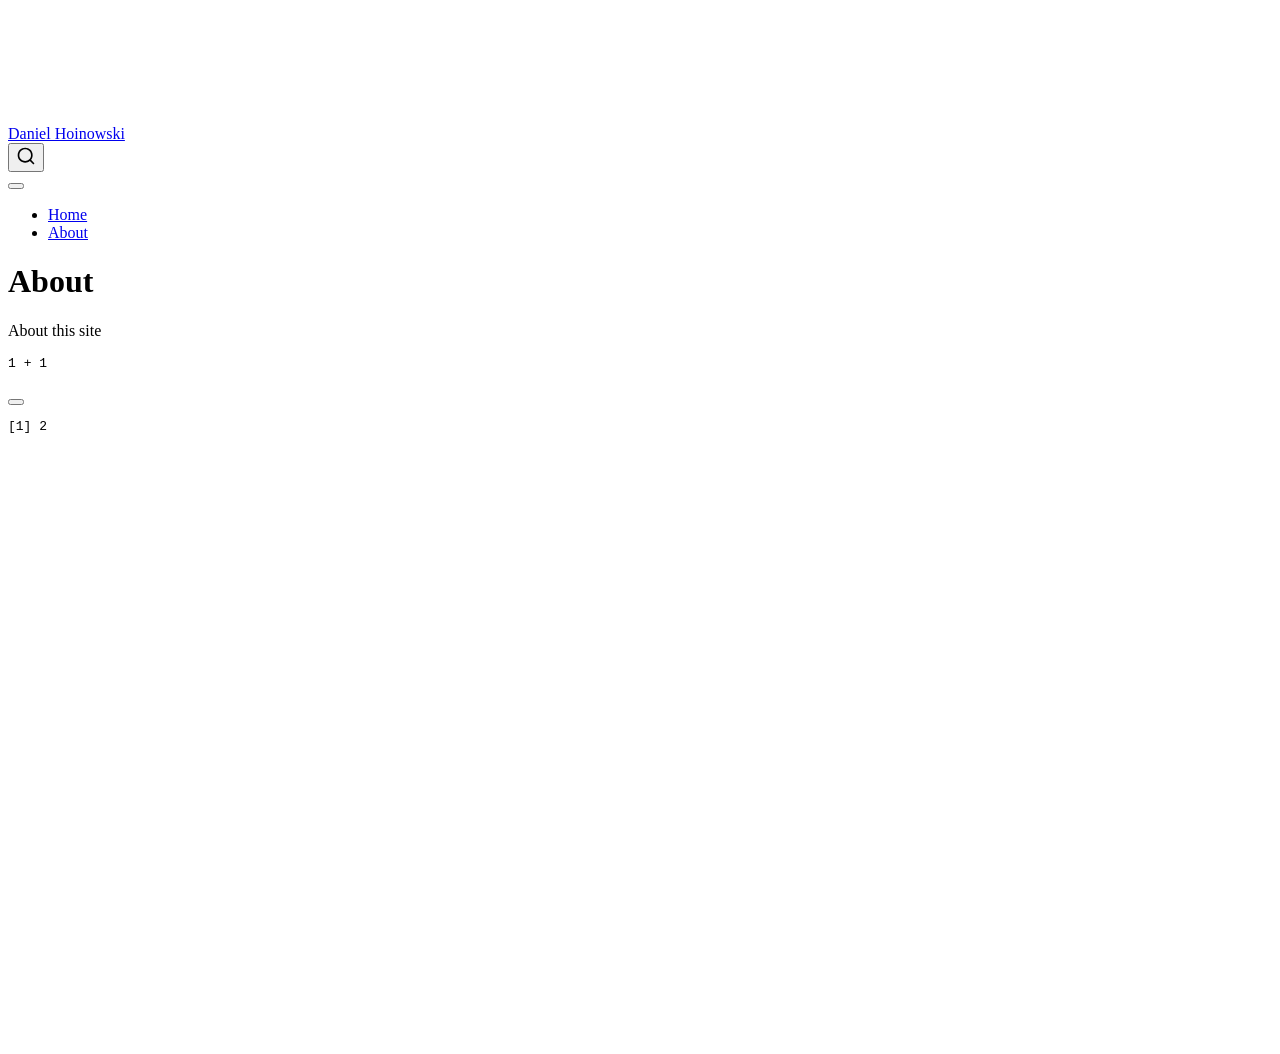
==== docs/about.html @ c0862f36 "Initial commit" ====
<!DOCTYPE html>
<html xmlns="http://www.w3.org/1999/xhtml" lang="en" xml:lang="en"><head>

<meta charset="utf-8">
<meta name="generator" content="quarto-1.9.38">

<meta name="viewport" content="width=device-width, initial-scale=1.0, user-scalable=yes">


<title>About – Daniel Hoinowski</title>
<style>
/* Default styles provided by pandoc.
** See https://pandoc.org/MANUAL.html#variables-for-html for config info.
*/
code{white-space: pre-wrap;}
span.smallcaps{font-variant: small-caps;}
div.columns{display: flex; gap: min(4vw, 1.5em);}
div.column{flex: auto; overflow-x: auto;}
div.hanging-indent{margin-left: 1.5em; text-indent: -1.5em;}
ul.task-list{list-style: none;}
ul.task-list li input[type="checkbox"] {
  width: 0.8em;
  margin: 0 0.8em 0.2em -1em; /* quarto-specific, see https://github.com/quarto-dev/quarto-cli/issues/4556 */ 
  vertical-align: middle;
}
/* CSS for syntax highlighting */
html { -webkit-text-size-adjust: 100%; }
pre > code.sourceCode { white-space: pre; position: relative; }
pre > code.sourceCode > span { display: inline-block; line-height: 1.25; }
pre > code.sourceCode > span:empty { height: 1.2em; }
.sourceCode { overflow: visible; }
code.sourceCode > span { color: inherit; text-decoration: inherit; }
div.sourceCode { margin: 1em 0; }
pre.sourceCode { margin: 0; }
@media screen {
div.sourceCode { overflow: auto; }
}
@media print {
pre > code.sourceCode { white-space: pre-wrap; }
pre > code.sourceCode > span { text-indent: -5em; padding-left: 5em; }
}
pre.numberSource code
  { counter-reset: source-line 0; }
pre.numberSource code > span
  { position: relative; left: -4em; counter-increment: source-line; }
pre.numberSource code > span > a:first-child::before
  { content: counter(source-line);
    position: relative; left: -1em; text-align: right; vertical-align: baseline;
    border: none; display: inline-block;
    -webkit-touch-callout: none; -webkit-user-select: none;
    -khtml-user-select: none; -moz-user-select: none;
    -ms-user-select: none; user-select: none;
    padding: 0 4px; width: 4em;
  }
pre.numberSource { margin-left: 3em;  padding-left: 4px; }
div.sourceCode
  {   }
@media screen {
pre > code.sourceCode > span > a:first-child::before { text-decoration: underline; }
}
</style>


<script src="site_libs/quarto-nav/quarto-nav.js"></script>
<script src="site_libs/quarto-nav/headroom.min.js"></script>
<script src="site_libs/clipboard/clipboard.min.js"></script>
<script src="site_libs/quarto-search/autocomplete.umd.js"></script>
<script src="site_libs/quarto-search/fuse.min.js"></script>
<script src="site_libs/quarto-search/quarto-search.js"></script>
<meta name="quarto:offset" content="./">
<script src="site_libs/quarto-html/quarto.js" type="module"></script>
<script src="site_libs/quarto-html/tabsets/tabsets.js" type="module"></script>
<script src="site_libs/quarto-html/popper.min.js"></script>
<script src="site_libs/quarto-html/tippy.umd.min.js"></script>
<script src="site_libs/quarto-html/anchor.min.js"></script>
<link href="site_libs/quarto-html/tippy.css" rel="stylesheet">
<link href="site_libs/quarto-html/quarto-syntax-highlighting-15634bcf2e68342d4ad2dfa704d543f6.css" rel="stylesheet" id="quarto-text-highlighting-styles">
<script src="site_libs/bootstrap/bootstrap.min.js"></script>
<link href="site_libs/bootstrap/bootstrap-icons.css" rel="stylesheet">
<link href="site_libs/bootstrap/bootstrap-158031087360bce0ff56dc785ce39e06.min.css" rel="stylesheet" append-hash="true" id="quarto-bootstrap" data-mode="light">
<script id="quarto-search-options" type="application/json">{
  "location": "navbar",
  "copy-button": false,
  "collapse-after": 3,
  "panel-placement": "end",
  "type": "overlay",
  "limit": 50,
  "keyboard-shortcut": [
    "f",
    "/",
    "s"
  ],
  "show-item-context": false,
  "language": {
    "search-no-results-text": "No results",
    "search-matching-documents-text": "matching documents",
    "search-copy-link-title": "Copy link to search",
    "search-hide-matches-text": "Hide additional matches",
    "search-more-match-text": "more match in this document",
    "search-more-matches-text": "more matches in this document",
    "search-clear-button-title": "Clear",
    "search-text-placeholder": "",
    "search-detached-cancel-button-title": "Cancel",
    "search-submit-button-title": "Submit",
    "search-label": "Search"
  }
}</script>


<link rel="stylesheet" href="styles.css">
</head>

<body class="nav-fixed quarto-light">

<div id="quarto-search-results"></div>
  <header id="quarto-header" class="headroom fixed-top">
    <nav class="navbar navbar-expand-lg " data-bs-theme="dark">
      <div class="navbar-container container-fluid">
      <div class="navbar-brand-container mx-auto">
    <a class="navbar-brand" href="./index.html">
    <span class="navbar-title">Daniel Hoinowski</span>
    </a>
  </div>
            <div id="quarto-search" class="" title="Search"></div>
          <button class="navbar-toggler" type="button" data-bs-toggle="collapse" data-bs-target="#navbarCollapse" aria-controls="navbarCollapse" role="menu" aria-expanded="false" aria-label="Toggle navigation" onclick="if (window.quartoToggleHeadroom) { window.quartoToggleHeadroom(); }">
  <span class="navbar-toggler-icon"></span>
</button>
          <div class="collapse navbar-collapse" id="navbarCollapse">
            <ul class="navbar-nav navbar-nav-scroll me-auto">
  <li class="nav-item">
    <a class="nav-link" href="./index.html"> 
<span class="menu-text">Home</span></a>
  </li>  
  <li class="nav-item">
    <a class="nav-link active" href="./about.html" aria-current="page"> 
<span class="menu-text">About</span></a>
  </li>  
</ul>
          </div> <!-- /navcollapse -->
            <div class="quarto-navbar-tools">
</div>
      </div> <!-- /container-fluid -->
    </nav>
</header>
<!-- content -->
<div id="quarto-content" class="quarto-container page-columns page-rows-contents page-layout-article page-navbar">
<!-- sidebar -->
<!-- margin-sidebar -->
    <div id="quarto-margin-sidebar" class="sidebar margin-sidebar zindex-bottom">
        
    </div>
<!-- main -->
<main class="content" id="quarto-document-content">

<header id="title-block-header" class="quarto-title-block default">
<div class="quarto-title">
<h1 class="title">About</h1>
</div>



<div class="quarto-title-meta">

    
  
    
  </div>
  


</header>


<p>About this site</p>
<div class="cell">
<div class="code-copy-outer-scaffold"><div class="sourceCode cell-code" id="cb1"><pre class="sourceCode r code-with-copy"><code class="sourceCode r"><span id="cb1-1"><a href="#cb1-1" aria-hidden="true" tabindex="-1"></a><span class="dv">1</span> <span class="sc">+</span> <span class="dv">1</span></span></code></pre></div><button title="Copy to Clipboard" class="code-copy-button"><i class="bi"></i></button></div>
<div class="cell-output cell-output-stdout">
<pre><code>[1] 2</code></pre>
</div>
</div>



</main> <!-- /main -->
<script id="quarto-html-after-body" type="application/javascript">
  window.document.addEventListener("DOMContentLoaded", function (event) {
    const icon = "";
    const anchorJS = new window.AnchorJS();
    anchorJS.options = {
      placement: 'right',
      icon: icon
    };
    anchorJS.add('.anchored');
    const isCodeAnnotation = (el) => {
      for (const clz of el.classList) {
        if (clz.startsWith('code-annotation-')) {                     
          return true;
        }
      }
      return false;
    }
    const onCopySuccess = function(e) {
      // button target
      const button = e.trigger;
      // don't keep focus
      button.blur();
      // flash "checked"
      button.classList.add('code-copy-button-checked');
      var currentTitle = button.getAttribute("title");
      button.setAttribute("title", "Copied!");
      let tooltip;
      if (window.bootstrap) {
        button.setAttribute("data-bs-toggle", "tooltip");
        button.setAttribute("data-bs-placement", "left");
        button.setAttribute("data-bs-title", "Copied!");
        tooltip = new bootstrap.Tooltip(button, 
          { trigger: "manual", 
            customClass: "code-copy-button-tooltip",
            offset: [0, -8]});
        tooltip.show();    
      }
      setTimeout(function() {
        if (tooltip) {
          tooltip.hide();
          button.removeAttribute("data-bs-title");
          button.removeAttribute("data-bs-toggle");
          button.removeAttribute("data-bs-placement");
        }
        button.setAttribute("title", currentTitle);
        button.classList.remove('code-copy-button-checked');
      }, 1000);
      // clear code selection
      e.clearSelection();
    }
    const getTextToCopy = function(trigger) {
      const outerScaffold = trigger.parentElement.cloneNode(true);
      const codeEl = outerScaffold.querySelector('code');
      for (const childEl of codeEl.children) {
        if (isCodeAnnotation(childEl)) {
          childEl.remove();
        }
      }
      return codeEl.innerText;
    }
    const clipboard = new window.ClipboardJS('.code-copy-button:not([data-in-quarto-modal])', {
      text: getTextToCopy
    });
    clipboard.on('success', onCopySuccess);
    if (window.document.getElementById('quarto-embedded-source-code-modal')) {
      const clipboardModal = new window.ClipboardJS('.code-copy-button[data-in-quarto-modal]', {
        text: getTextToCopy,
        container: window.document.getElementById('quarto-embedded-source-code-modal')
      });
      clipboardModal.on('success', onCopySuccess);
    }
      var localhostRegex = new RegExp(/^(?:http|https):\/\/localhost\:?[0-9]*\//);
      var mailtoRegex = new RegExp(/^mailto:/);
        var filterRegex = new RegExp('/' + window.location.host + '/');
      var isInternal = (href) => {
          return filterRegex.test(href) || localhostRegex.test(href) || mailtoRegex.test(href);
      }
      // Inspect non-navigation links and adorn them if external
     var links = window.document.querySelectorAll('a[href]:not(.nav-link):not(.navbar-brand):not(.toc-action):not(.sidebar-link):not(.sidebar-item-toggle):not(.pagination-link):not(.no-external):not([aria-hidden]):not(.dropdown-item):not(.quarto-navigation-tool):not(.about-link)');
      for (var i=0; i<links.length; i++) {
        const link = links[i];
        if (!isInternal(link.href)) {
          // undo the damage that might have been done by quarto-nav.js in the case of
          // links that we want to consider external
          if (link.dataset.originalHref !== undefined) {
            link.href = link.dataset.originalHref;
          }
        }
      }
    function tippyHover(el, contentFn, onTriggerFn, onUntriggerFn) {
      const config = {
        allowHTML: true,
        maxWidth: 500,
        delay: 100,
        arrow: false,
        appendTo: function(el) {
            return el.parentElement;
        },
        interactive: true,
        interactiveBorder: 10,
        theme: 'quarto',
        placement: 'bottom-start',
      };
      if (contentFn) {
        config.content = contentFn;
      }
      if (onTriggerFn) {
        config.onTrigger = onTriggerFn;
      }
      if (onUntriggerFn) {
        config.onUntrigger = onUntriggerFn;
      }
      window.tippy(el, config); 
    }
    const noterefs = window.document.querySelectorAll('a[role="doc-noteref"]');
    for (var i=0; i<noterefs.length; i++) {
      const ref = noterefs[i];
      tippyHover(ref, function() {
        // use id or data attribute instead here
        let href = ref.getAttribute('data-footnote-href') || ref.getAttribute('href');
        try { href = new URL(href).hash; } catch {}
        const id = href.replace(/^#\/?/, "");
        const note = window.document.getElementById(id);
        if (note) {
          return note.innerHTML;
        } else {
          return "";
        }
      });
    }
    const xrefs = window.document.querySelectorAll('a.quarto-xref');
    const processXRef = (id, note) => {
      // Strip column container classes
      const stripColumnClz = (el) => {
        el.classList.remove("page-full", "page-columns");
        if (el.children) {
          for (const child of el.children) {
            stripColumnClz(child);
          }
        }
      }
      stripColumnClz(note)
      if (id === null || id.startsWith('sec-')) {
        // Special case sections, only their first couple elements
        const container = document.createElement("div");
        if (note.children && note.children.length > 2) {
          container.appendChild(note.children[0].cloneNode(true));
          for (let i = 1; i < note.children.length; i++) {
            const child = note.children[i];
            if (child.tagName === "P" && child.innerText === "") {
              continue;
            } else {
              container.appendChild(child.cloneNode(true));
              break;
            }
          }
          if (window.Quarto?.typesetMath) {
            window.Quarto.typesetMath(container);
          }
          return container.innerHTML
        } else {
          if (window.Quarto?.typesetMath) {
            window.Quarto.typesetMath(note);
          }
          return note.innerHTML;
        }
      } else {
        // Remove any anchor links if they are present
        const anchorLink = note.querySelector('a.anchorjs-link');
        if (anchorLink) {
          anchorLink.remove();
        }
        if (window.Quarto?.typesetMath) {
          window.Quarto.typesetMath(note);
        }
        if (note.classList.contains("callout")) {
          return note.outerHTML;
        } else {
          return note.innerHTML;
        }
      }
    }
    for (var i=0; i<xrefs.length; i++) {
      const xref = xrefs[i];
      tippyHover(xref, undefined, function(instance) {
        instance.disable();
        let url = xref.getAttribute('href');
        let hash = undefined; 
        if (url.startsWith('#')) {
          hash = url;
        } else {
          try { hash = new URL(url).hash; } catch {}
        }
        if (hash) {
          const id = hash.replace(/^#\/?/, "");
          const note = window.document.getElementById(id);
          if (note !== null) {
            try {
              const html = processXRef(id, note.cloneNode(true));
              instance.setContent(html);
            } finally {
              instance.enable();
              instance.show();
            }
          } else {
            // See if we can fetch this
            fetch(url.split('#')[0])
            .then(res => res.text())
            .then(html => {
              const parser = new DOMParser();
              const htmlDoc = parser.parseFromString(html, "text/html");
              const note = htmlDoc.getElementById(id);
              if (note !== null) {
                const html = processXRef(id, note);
                instance.setContent(html);
              } 
            }).finally(() => {
              instance.enable();
              instance.show();
            });
          }
        } else {
          // See if we can fetch a full url (with no hash to target)
          // This is a special case and we should probably do some content thinning / targeting
          fetch(url)
          .then(res => res.text())
          .then(html => {
            const parser = new DOMParser();
            const htmlDoc = parser.parseFromString(html, "text/html");
            const note = htmlDoc.querySelector('main.content');
            if (note !== null) {
              // This should only happen for chapter cross references
              // (since there is no id in the URL)
              // remove the first header
              if (note.children.length > 0 && note.children[0].tagName === "HEADER") {
                note.children[0].remove();
              }
              const html = processXRef(null, note);
              instance.setContent(html);
            } 
          }).finally(() => {
            instance.enable();
            instance.show();
          });
        }
      }, function(instance) {
      });
    }
        let selectedAnnoteEl;
        const selectorForAnnotation = ( cell, annotation) => {
          let cellAttr = 'data-code-cell="' + cell + '"';
          let lineAttr = 'data-code-annotation="' +  annotation + '"';
          const selector = 'span[' + cellAttr + '][' + lineAttr + ']';
          return selector;
        }
        const selectCodeLines = (annoteEl) => {
          const doc = window.document;
          const targetCell = annoteEl.getAttribute("data-target-cell");
          const targetAnnotation = annoteEl.getAttribute("data-target-annotation");
          const annoteSpan = window.document.querySelector(selectorForAnnotation(targetCell, targetAnnotation));
          const lines = annoteSpan.getAttribute("data-code-lines").split(",");
          const lineIds = lines.map((line) => {
            return targetCell + "-" + line;
          })
          let top = null;
          let height = null;
          let parent = null;
          if (lineIds.length > 0) {
              //compute the position of the single el (top and bottom and make a div)
              const el = window.document.getElementById(lineIds[0]);
              top = el.offsetTop;
              height = el.offsetHeight;
              parent = el.parentElement.parentElement;
            if (lineIds.length > 1) {
              const lastEl = window.document.getElementById(lineIds[lineIds.length - 1]);
              const bottom = lastEl.offsetTop + lastEl.offsetHeight;
              height = bottom - top;
            }
            if (top !== null && height !== null && parent !== null) {
              // cook up a div (if necessary) and position it 
              let div = window.document.getElementById("code-annotation-line-highlight");
              if (div === null) {
                div = window.document.createElement("div");
                div.setAttribute("id", "code-annotation-line-highlight");
                div.style.position = 'absolute';
                parent.appendChild(div);
              }
              div.style.top = top - 2 + "px";
              div.style.height = height + 4 + "px";
              div.style.left = 0;
              let gutterDiv = window.document.getElementById("code-annotation-line-highlight-gutter");
              if (gutterDiv === null) {
                gutterDiv = window.document.createElement("div");
                gutterDiv.setAttribute("id", "code-annotation-line-highlight-gutter");
                gutterDiv.style.position = 'absolute';
                const codeCell = window.document.getElementById(targetCell);
                const gutter = codeCell.querySelector('.code-annotation-gutter');
                gutter.appendChild(gutterDiv);
              }
              gutterDiv.style.top = top - 2 + "px";
              gutterDiv.style.height = height + 4 + "px";
            }
            selectedAnnoteEl = annoteEl;
          }
        };
        const unselectCodeLines = () => {
          const elementsIds = ["code-annotation-line-highlight", "code-annotation-line-highlight-gutter"];
          elementsIds.forEach((elId) => {
            const div = window.document.getElementById(elId);
            if (div) {
              div.remove();
            }
          });
          selectedAnnoteEl = undefined;
        };
          // Handle positioning of the toggle
      window.addEventListener(
        "resize",
        throttle(() => {
          elRect = undefined;
          if (selectedAnnoteEl) {
            selectCodeLines(selectedAnnoteEl);
          }
        }, 10)
      );
      function throttle(fn, ms) {
      let throttle = false;
      let timer;
        return (...args) => {
          if(!throttle) { // first call gets through
              fn.apply(this, args);
              throttle = true;
          } else { // all the others get throttled
              if(timer) clearTimeout(timer); // cancel #2
              timer = setTimeout(() => {
                fn.apply(this, args);
                timer = throttle = false;
              }, ms);
          }
        };
      }
        // Attach click handler to the DT
        const annoteDls = window.document.querySelectorAll('dt[data-target-cell]');
        for (const annoteDlNode of annoteDls) {
          annoteDlNode.addEventListener('click', (event) => {
            const clickedEl = event.target;
            if (clickedEl !== selectedAnnoteEl) {
              unselectCodeLines();
              const activeEl = window.document.querySelector('dt[data-target-cell].code-annotation-active');
              if (activeEl) {
                activeEl.classList.remove('code-annotation-active');
              }
              selectCodeLines(clickedEl);
              clickedEl.classList.add('code-annotation-active');
            } else {
              // Unselect the line
              unselectCodeLines();
              clickedEl.classList.remove('code-annotation-active');
            }
          });
        }
    const findCites = (el) => {
      const parentEl = el.parentElement;
      if (parentEl) {
        const cites = parentEl.dataset.cites;
        if (cites) {
          return {
            el,
            cites: cites.split(' ')
          };
        } else {
          return findCites(el.parentElement)
        }
      } else {
        return undefined;
      }
    };
    var bibliorefs = window.document.querySelectorAll('a[role="doc-biblioref"]');
    for (var i=0; i<bibliorefs.length; i++) {
      const ref = bibliorefs[i];
      const citeInfo = findCites(ref);
      if (citeInfo) {
        tippyHover(citeInfo.el, function() {
          var popup = window.document.createElement('div');
          citeInfo.cites.forEach(function(cite) {
            var citeDiv = window.document.createElement('div');
            citeDiv.classList.add('hanging-indent');
            citeDiv.classList.add('csl-entry');
            var biblioDiv = window.document.getElementById('ref-' + cite);
            if (biblioDiv) {
              citeDiv.innerHTML = biblioDiv.innerHTML;
            }
            popup.appendChild(citeDiv);
          });
          return popup.innerHTML;
        });
      }
    }
  });
  </script>
</div> <!-- /content -->




</body></html>
---- docs/site_libs/quarto-html/tippy.css ----
.tippy-box[data-animation=fade][data-state=hidden]{opacity:0}[data-tippy-root]{max-width:calc(100vw - 10px)}.tippy-box{position:relative;background-color:#333;color:#fff;border-radius:4px;font-size:14px;line-height:1.4;white-space:normal;outline:0;transition-property:transform,visibility,opacity}.tippy-box[data-placement^=top]>.tippy-arrow{bottom:0}.tippy-box[data-placement^=top]>.tippy-arrow:before{bottom:-7px;left:0;border-width:8px 8px 0;border-top-color:initial;transform-origin:center top}.tippy-box[data-placement^=bottom]>.tippy-arrow{top:0}.tippy-box[data-placement^=bottom]>.tippy-arrow:before{top:-7px;left:0;border-width:0 8px 8px;border-bottom-color:initial;transform-origin:center bottom}.tippy-box[data-placement^=left]>.tippy-arrow{right:0}.tippy-box[data-placement^=left]>.tippy-arrow:before{border-width:8px 0 8px 8px;border-left-color:initial;right:-7px;transform-origin:center left}.tippy-box[data-placement^=right]>.tippy-arrow{left:0}.tippy-box[data-placement^=right]>.tippy-arrow:before{left:-7px;border-width:8px 8px 8px 0;border-right-color:initial;transform-origin:center right}.tippy-box[data-inertia][data-state=visible]{transition-timing-function:cubic-bezier(.54,1.5,.38,1.11)}.tippy-arrow{width:16px;height:16px;color:#333}.tippy-arrow:before{content:"";position:absolute;border-color:transparent;border-style:solid}.tippy-content{position:relative;padding:5px 9px;z-index:1}
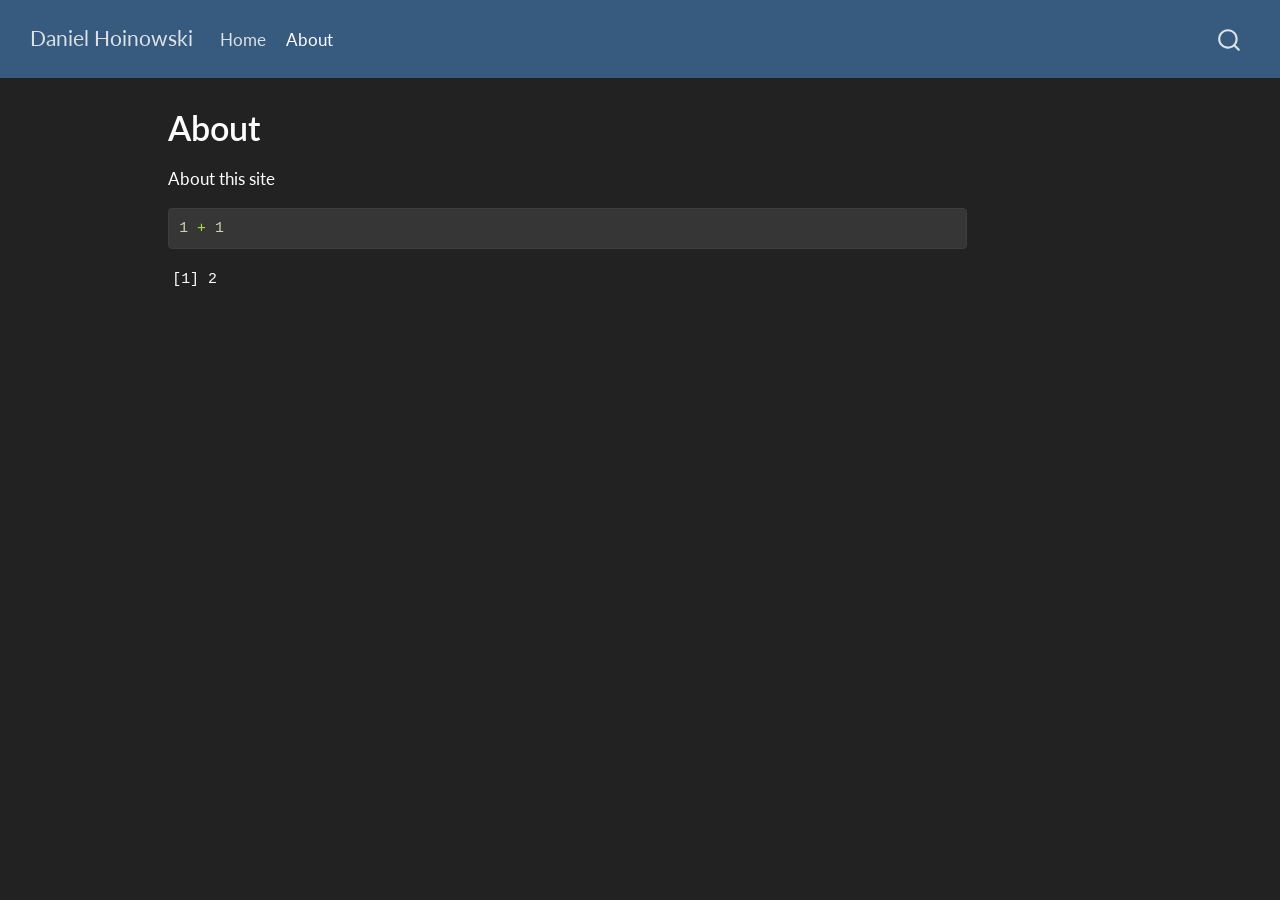
==== commit a82adf4e: "update 10/21" ====
--- a/docs/about.html
+++ b/docs/about.html
@@ -74,10 +74,10 @@
 <script src="site_libs/quarto-html/tippy.umd.min.js"></script>
 <script src="site_libs/quarto-html/anchor.min.js"></script>
 <link href="site_libs/quarto-html/tippy.css" rel="stylesheet">
-<link href="site_libs/quarto-html/quarto-syntax-highlighting-15634bcf2e68342d4ad2dfa704d543f6.css" rel="stylesheet" id="quarto-text-highlighting-styles">
+<link href="site_libs/quarto-html/quarto-syntax-highlighting-dark-0a6b7249c26820e032cb0bd839ff02b1.css" rel="stylesheet" id="quarto-text-highlighting-styles">
 <script src="site_libs/bootstrap/bootstrap.min.js"></script>
 <link href="site_libs/bootstrap/bootstrap-icons.css" rel="stylesheet">
-<link href="site_libs/bootstrap/bootstrap-158031087360bce0ff56dc785ce39e06.min.css" rel="stylesheet" append-hash="true" id="quarto-bootstrap" data-mode="light">
+<link href="site_libs/bootstrap/bootstrap-4360c678b5099ca041644eb02eaa1bfe.min.css" rel="stylesheet" append-hash="true" id="quarto-bootstrap" data-mode="dark">
 <script id="quarto-search-options" type="application/json">{
   "location": "navbar",
   "copy-button": false,
--- a/docs/site_libs/quarto-html/quarto-syntax-highlighting-dark-0a6b7249c26820e032cb0bd839ff02b1.css
+++ b/docs/site_libs/quarto-html/quarto-syntax-highlighting-dark-0a6b7249c26820e032cb0bd839ff02b1.css
@@ -0,0 +1,219 @@
+/* quarto syntax highlight colors */
+:root {
+  --quarto-hl-al-color: #f07178;
+  --quarto-hl-an-color: #d4d0ab;
+  --quarto-hl-at-color: #00e0e0;
+  --quarto-hl-bn-color: #d4d0ab;
+  --quarto-hl-bu-color: #abe338;
+  --quarto-hl-ch-color: #abe338;
+  --quarto-hl-co-color: #f8f8f2;
+  --quarto-hl-cv-color: #ffd700;
+  --quarto-hl-cn-color: #ffd700;
+  --quarto-hl-cf-color: #ffa07a;
+  --quarto-hl-dt-color: #ffa07a;
+  --quarto-hl-dv-color: #d4d0ab;
+  --quarto-hl-do-color: #f8f8f2;
+  --quarto-hl-er-color: #f07178;
+  --quarto-hl-ex-color: #00e0e0;
+  --quarto-hl-fl-color: #d4d0ab;
+  --quarto-hl-fu-color: #ffa07a;
+  --quarto-hl-im-color: #abe338;
+  --quarto-hl-in-color: #d4d0ab;
+  --quarto-hl-kw-color: #ffa07a;
+  --quarto-hl-op-color: #ffa07a;
+  --quarto-hl-ot-color: #00e0e0;
+  --quarto-hl-pp-color: #dcc6e0;
+  --quarto-hl-re-color: #00e0e0;
+  --quarto-hl-sc-color: #abe338;
+  --quarto-hl-ss-color: #abe338;
+  --quarto-hl-st-color: #abe338;
+  --quarto-hl-va-color: #00e0e0;
+  --quarto-hl-vs-color: #abe338;
+  --quarto-hl-wa-color: #dcc6e0;
+}
+
+/* other quarto variables */
+:root {
+  --quarto-font-monospace: SFMono-Regular, Menlo, Monaco, Consolas, "Liberation Mono", "Courier New", monospace;
+}
+
+/* syntax highlight based on Pandoc's rules */
+pre > code.sourceCode > span {
+  color: #f8f8f2;
+}
+
+code.sourceCode > span {
+  color: #f8f8f2;
+}
+
+div.sourceCode,
+div.sourceCode pre.sourceCode {
+  color: #f8f8f2;
+}
+
+/* Normal */
+code span {
+  color: #f8f8f2;
+}
+
+/* Alert */
+code span.al {
+  color: #f07178;
+}
+
+/* Annotation */
+code span.an {
+  color: #d4d0ab;
+}
+
+/* Attribute */
+code span.at {
+  color: #00e0e0;
+}
+
+/* BaseN */
+code span.bn {
+  color: #d4d0ab;
+}
+
+/* BuiltIn */
+code span.bu {
+  color: #abe338;
+}
+
+/* ControlFlow */
+code span.cf {
+  font-weight: bold;
+  color: #ffa07a;
+}
+
+/* Char */
+code span.ch {
+  color: #abe338;
+}
+
+/* Constant */
+code span.cn {
+  color: #ffd700;
+}
+
+/* Comment */
+code span.co {
+  font-style: italic;
+  color: #f8f8f2;
+}
+
+/* CommentVar */
+code span.cv {
+  color: #ffd700;
+}
+
+/* Documentation */
+code span.do {
+  color: #f8f8f2;
+}
+
+/* DataType */
+code span.dt {
+  color: #ffa07a;
+}
+
+/* DecVal */
+code span.dv {
+  color: #d4d0ab;
+}
+
+/* Error */
+code span.er {
+  color: #f07178;
+  text-decoration: underline;
+}
+
+/* Extension */
+code span.ex {
+  font-weight: bold;
+  color: #00e0e0;
+}
+
+/* Float */
+code span.fl {
+  color: #d4d0ab;
+}
+
+/* Function */
+code span.fu {
+  color: #ffa07a;
+}
+
+/* Import */
+code span.im {
+  color: #abe338;
+}
+
+/* Information */
+code span.in {
+  color: #d4d0ab;
+}
+
+/* Keyword */
+code span.kw {
+  font-weight: bold;
+  color: #ffa07a;
+}
+
+/* Operator */
+code span.op {
+  color: #ffa07a;
+}
+
+/* Other */
+code span.ot {
+  color: #00e0e0;
+}
+
+/* Preprocessor */
+code span.pp {
+  color: #dcc6e0;
+}
+
+/* RegionMarker */
+code span.re {
+  background-color: #f8f8f2;
+  color: #00e0e0;
+}
+
+/* SpecialChar */
+code span.sc {
+  color: #abe338;
+}
+
+/* SpecialString */
+code span.ss {
+  color: #abe338;
+}
+
+/* String */
+code span.st {
+  color: #abe338;
+}
+
+/* Variable */
+code span.va {
+  color: #00e0e0;
+}
+
+/* VerbatimString */
+code span.vs {
+  color: #abe338;
+}
+
+/* Warning */
+code span.wa {
+  color: #dcc6e0;
+}
+
+.prevent-inlining {
+  content: "</";
+}
+
+/*# sourceMappingURL=175367c052bafc98bd680af3479823f0.css.map */
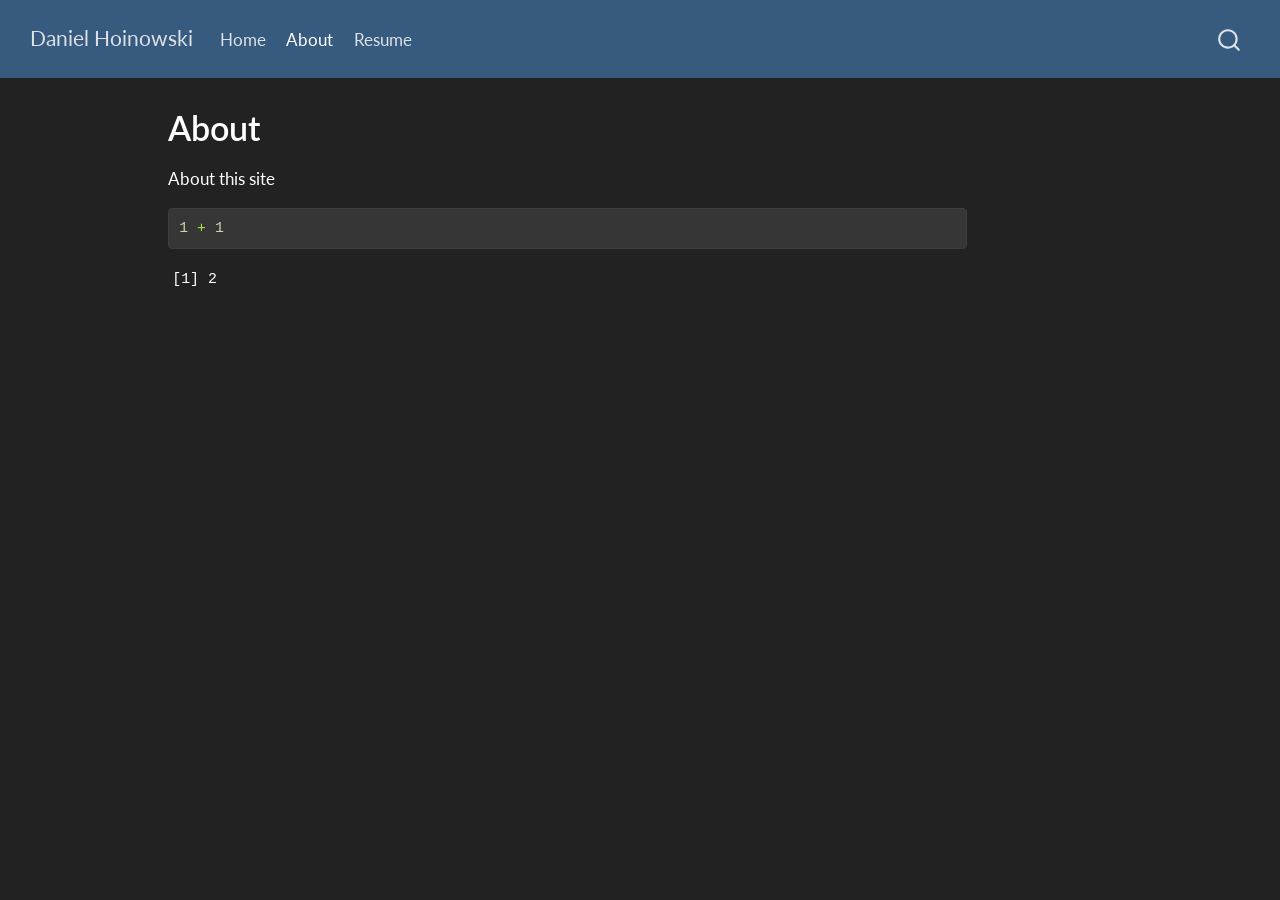
==== commit 2b442542: "10/26 work" ====
--- a/docs/about.html
+++ b/docs/about.html
@@ -135,6 +135,10 @@
     <a class="nav-link active" href="./about.html" aria-current="page"> 
 <span class="menu-text">About</span></a>
   </li>  
+  <li class="nav-item">
+    <a class="nav-link" href="./resume.html"> 
+<span class="menu-text">Resume</span></a>
+  </li>  
 </ul>
           </div> <!-- /navcollapse -->
             <div class="quarto-navbar-tools">
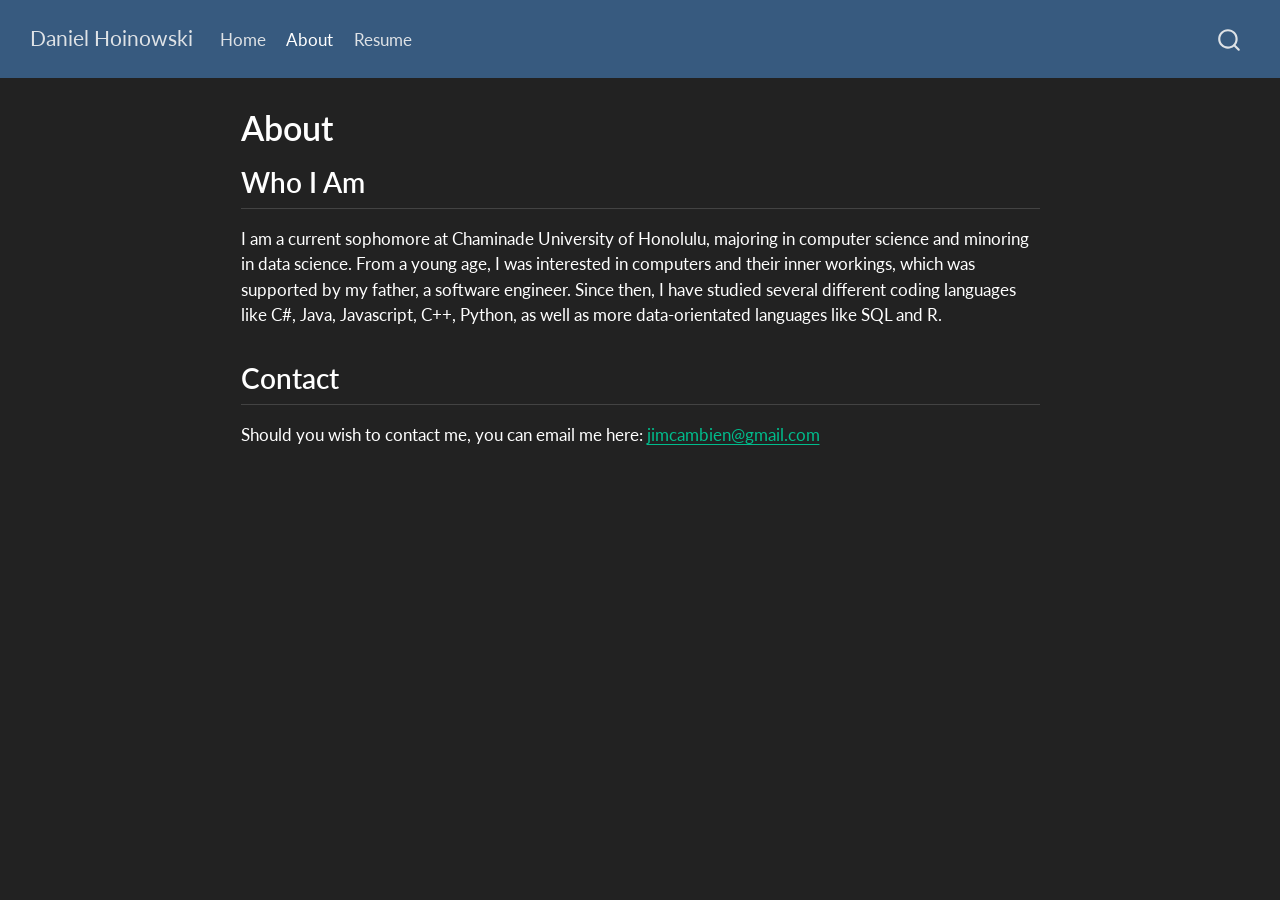
==== commit 2b7423c5: "10/26 work" ====
--- a/docs/about.html
+++ b/docs/about.html
@@ -22,41 +22,6 @@
   width: 0.8em;
   margin: 0 0.8em 0.2em -1em; /* quarto-specific, see https://github.com/quarto-dev/quarto-cli/issues/4556 */ 
   vertical-align: middle;
-}
-/* CSS for syntax highlighting */
-html { -webkit-text-size-adjust: 100%; }
-pre > code.sourceCode { white-space: pre; position: relative; }
-pre > code.sourceCode > span { display: inline-block; line-height: 1.25; }
-pre > code.sourceCode > span:empty { height: 1.2em; }
-.sourceCode { overflow: visible; }
-code.sourceCode > span { color: inherit; text-decoration: inherit; }
-div.sourceCode { margin: 1em 0; }
-pre.sourceCode { margin: 0; }
-@media screen {
-div.sourceCode { overflow: auto; }
-}
-@media print {
-pre > code.sourceCode { white-space: pre-wrap; }
-pre > code.sourceCode > span { text-indent: -5em; padding-left: 5em; }
-}
-pre.numberSource code
-  { counter-reset: source-line 0; }
-pre.numberSource code > span
-  { position: relative; left: -4em; counter-increment: source-line; }
-pre.numberSource code > span > a:first-child::before
-  { content: counter(source-line);
-    position: relative; left: -1em; text-align: right; vertical-align: baseline;
-    border: none; display: inline-block;
-    -webkit-touch-callout: none; -webkit-user-select: none;
-    -khtml-user-select: none; -moz-user-select: none;
-    -ms-user-select: none; user-select: none;
-    padding: 0 4px; width: 4em;
-  }
-pre.numberSource { margin-left: 3em;  padding-left: 4px; }
-div.sourceCode
-  {   }
-@media screen {
-pre > code.sourceCode > span > a:first-child::before { text-decoration: underline; }
 }
 </style>
 
@@ -110,7 +75,7 @@
 <link rel="stylesheet" href="styles.css">
 </head>
 
-<body class="nav-fixed quarto-light">
+<body class="nav-fixed fullcontent quarto-light">
 
 <div id="quarto-search-results"></div>
   <header id="quarto-header" class="headroom fixed-top">
@@ -150,9 +115,7 @@
 <div id="quarto-content" class="quarto-container page-columns page-rows-contents page-layout-article page-navbar">
 <!-- sidebar -->
 <!-- margin-sidebar -->
-    <div id="quarto-margin-sidebar" class="sidebar margin-sidebar zindex-bottom">
-        
-    </div>
+    
 <!-- main -->
 <main class="content" id="quarto-document-content">
 
@@ -175,15 +138,16 @@
 </header>
 
 
-<p>About this site</p>
-<div class="cell">
-<div class="code-copy-outer-scaffold"><div class="sourceCode cell-code" id="cb1"><pre class="sourceCode r code-with-copy"><code class="sourceCode r"><span id="cb1-1"><a href="#cb1-1" aria-hidden="true" tabindex="-1"></a><span class="dv">1</span> <span class="sc">+</span> <span class="dv">1</span></span></code></pre></div><button title="Copy to Clipboard" class="code-copy-button"><i class="bi"></i></button></div>
-<div class="cell-output cell-output-stdout">
-<pre><code>[1] 2</code></pre>
-</div>
-</div>
-
-
+<section id="who-i-am" class="level2">
+<h2 class="anchored" data-anchor-id="who-i-am">Who I Am</h2>
+<p>I am a current sophomore at Chaminade University of Honolulu, majoring in computer science and minoring in data science. From a young age, I was interested in computers and their inner workings, which was supported by my father, a software engineer. Since then, I have studied several different coding languages like C#, Java, Javascript, C++, Python, as well as more data-orientated languages like SQL and R.</p>
+</section>
+<section id="contact" class="level2">
+<h2 class="anchored" data-anchor-id="contact">Contact</h2>
+<p>Should you wish to contact me, you can email me here: <a href="mailto:jimcambien@gmail.com">jimcambien@gmail.com</a></p>
+
+
+</section>
 
 </main> <!-- /main -->
 <script id="quarto-html-after-body" type="application/javascript">
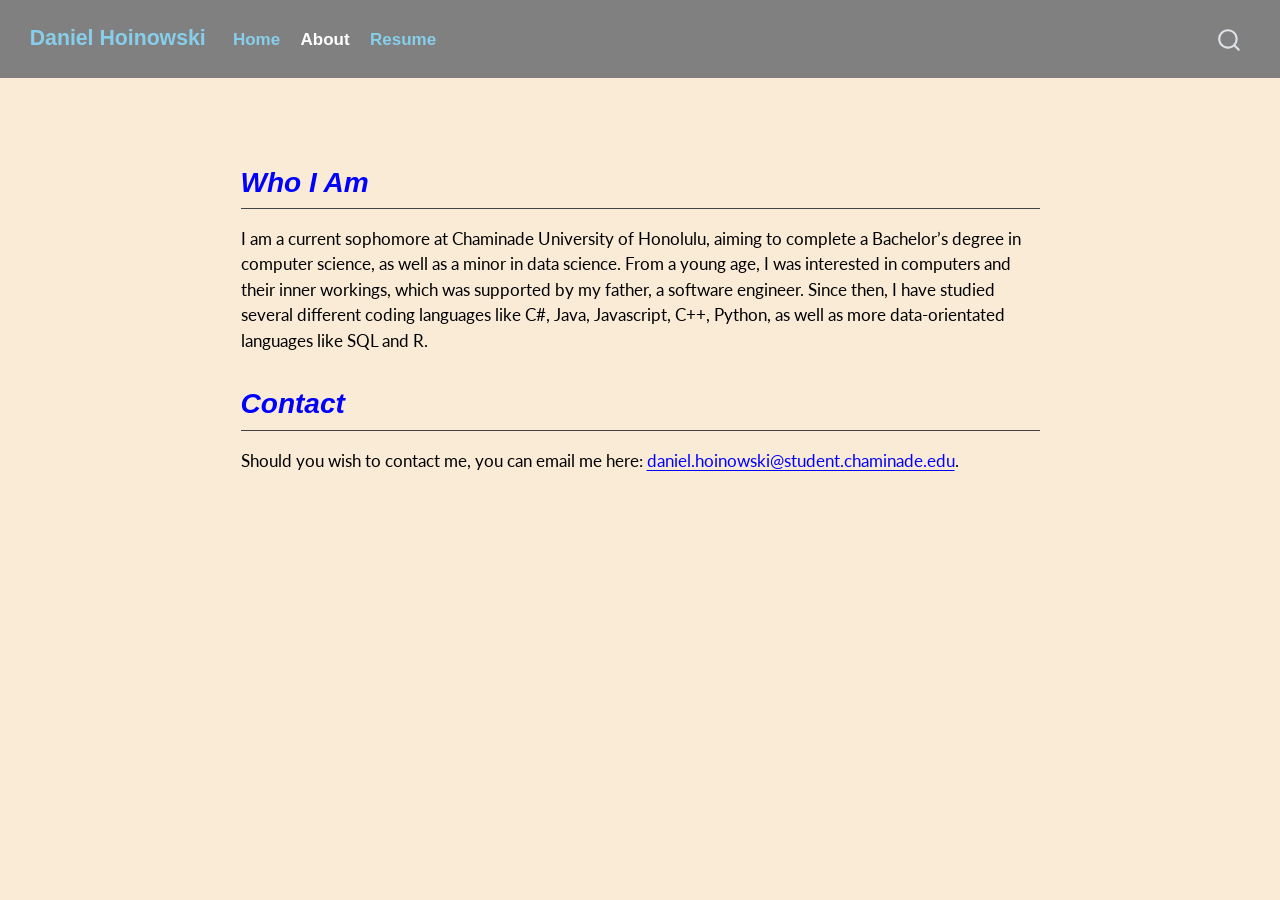
==== commit 9f101da4: "10/30 work" ====
--- a/docs/about.html
+++ b/docs/about.html
@@ -140,11 +140,11 @@
 
 <section id="who-i-am" class="level2">
 <h2 class="anchored" data-anchor-id="who-i-am">Who I Am</h2>
-<p>I am a current sophomore at Chaminade University of Honolulu, majoring in computer science and minoring in data science. From a young age, I was interested in computers and their inner workings, which was supported by my father, a software engineer. Since then, I have studied several different coding languages like C#, Java, Javascript, C++, Python, as well as more data-orientated languages like SQL and R.</p>
+<p>I am a current sophomore at Chaminade University of Honolulu, aiming to complete a Bachelor’s degree in computer science, as well as a minor in data science. From a young age, I was interested in computers and their inner workings, which was supported by my father, a software engineer. Since then, I have studied several different coding languages like C#, Java, Javascript, C++, Python, as well as more data-orientated languages like SQL and R.</p>
 </section>
 <section id="contact" class="level2">
 <h2 class="anchored" data-anchor-id="contact">Contact</h2>
-<p>Should you wish to contact me, you can email me here: <a href="mailto:jimcambien@gmail.com">jimcambien@gmail.com</a></p>
+<p>Should you wish to contact me, you can email me here: <a href="mailto:daniel.hoinowski@student.chamiande.edu">daniel.hoinowski@student.chaminade.edu</a>.</p>
 
 
 </section>
--- a/docs/styles.css
+++ b/docs/styles.css
@@ -0,0 +1,103 @@
+/* css styles */
+
+/* ---- header text ---- */
+
+/* h1: gradient text.
+   the gradient is painted as a *background*, then clipped to the
+   shape of the letters. the text itself is made transparent so the
+   gradient shows through. */
+h1 {
+  background: linear-gradient(orange); /* direction, then colors left → right */
+  -webkit-background-clip: text;   /* older Safari/Chrome need the -webkit- prefix */
+  background-clip: text;           /* standard version */
+  color: transparent;              /* hide the text color so the gradient is visible */
+}
+
+/* h2: green text with a soft drop shadow and a Google Font.
+   NOTE: 'Pacifico' only works if the font is loaded in _quarto.yml
+   (include-in-header). if it isn't loaded, the browser falls back
+   to the generic 'cursive' font. */
+h2 {
+  color: blue;
+  font-style: italic;
+  /* text-shadow: 2px 2px 4px gray; */   /* x-offset, y-offset, blur, color */
+  font-family: 'Arial', cursive;
+}
+
+/* h3: black italic text */
+h3 {
+  color: black;
+  font-style: italic;
+}
+
+/* h3 on hover: a pink glow.
+   No x/y offset (0 0) means the shadow spreads evenly, like a glow. */
+h3:hover {
+  text-shadow: 0 0 8px hotpink;
+}
+
+
+/* ---- body text ---- */
+
+/* all paragraph text is orange */
+p {
+  color: black;
+}
+
+/* page background color */
+body {
+  background-color: antiquewhite;
+}
+
+/* ---- lists ---- */
+ol, ul, ul p {
+  color: blue;
+  font-weight: bold;
+}
+
+
+/* ---- links
+  order matters! Use "LoVe HAte": :link, :visited, :hover, :active.
+  If :visited came after :hover, visited links would never change
+  color on hover. */
+
+/* default link color */
+a {
+  color: blue;
+}
+
+/* links that have already been clicked */
+a:visited {
+  color: purple;
+}
+
+/* Mouse over a link: turn pink and remove the underline */
+a:hover {
+  color: pink;
+  text-decoration: none;
+}
+
+
+/* ---- navbar ---- */
+
+/* navbar backgroun color
+   if this doesn't take effect, the theme may be winning. try adding
+   !important ---- */
+.navbar {
+  background-color: grey;
+  }
+
+/* Text and links inside the navbar */
+.navbar a, .navbar p {
+  color: skyblue;
+  font-weight: bold;
+}
+
+
+/* ---------- fun extras ---------- */
+
+/* colors used when someone highlights text with their mouse */
+::selection {
+  background-color: hotpink;
+  color: white;
+}
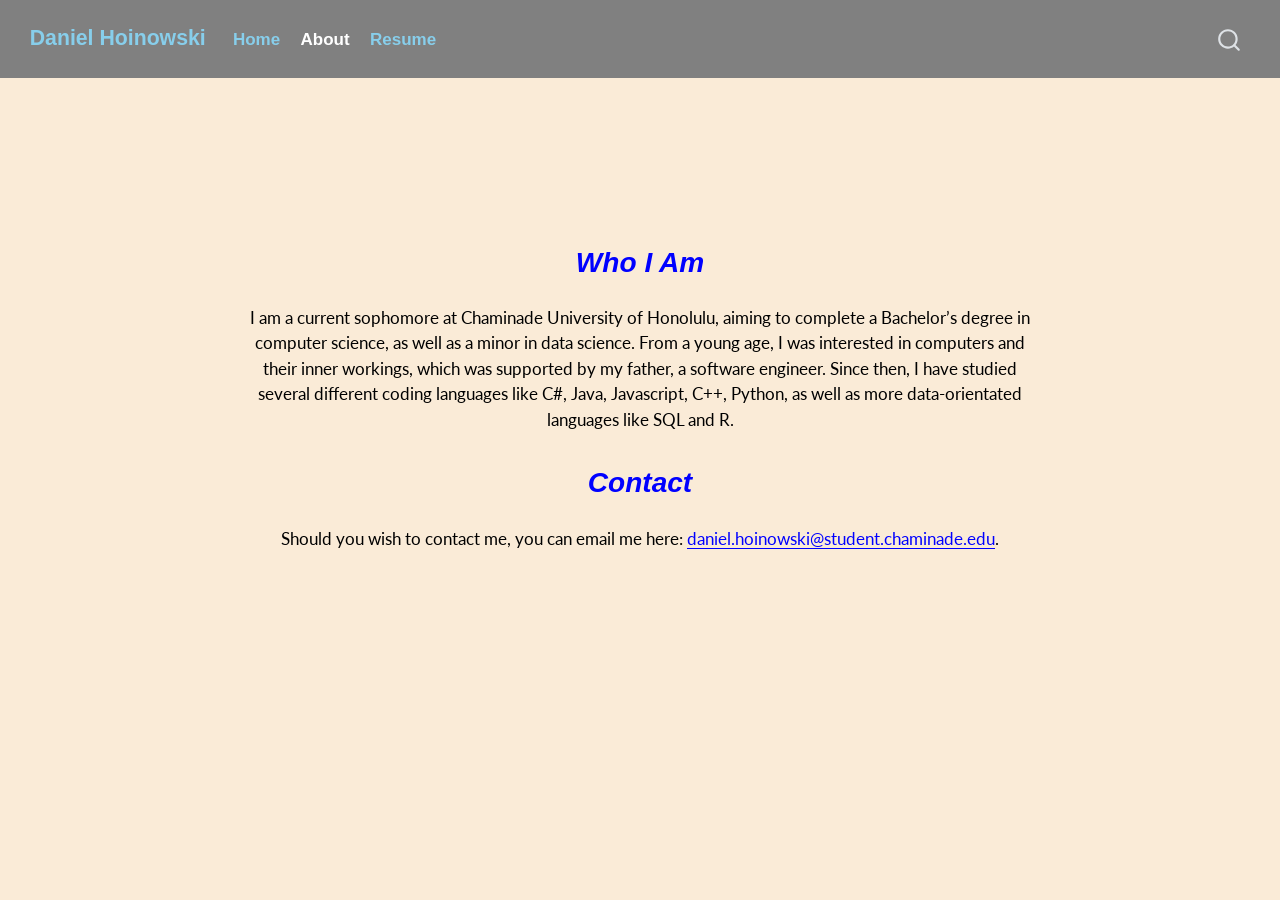
==== commit bd094400: "10/28 work" ====
--- a/docs/about.html
+++ b/docs/about.html
@@ -37,7 +37,6 @@
 <script src="site_libs/quarto-html/tabsets/tabsets.js" type="module"></script>
 <script src="site_libs/quarto-html/popper.min.js"></script>
 <script src="site_libs/quarto-html/tippy.umd.min.js"></script>
-<script src="site_libs/quarto-html/anchor.min.js"></script>
 <link href="site_libs/quarto-html/tippy.css" rel="stylesheet">
 <link href="site_libs/quarto-html/quarto-syntax-highlighting-dark-0a6b7249c26820e032cb0bd839ff02b1.css" rel="stylesheet" id="quarto-text-highlighting-styles">
 <script src="site_libs/bootstrap/bootstrap.min.js"></script>
@@ -117,48 +116,29 @@
 <!-- margin-sidebar -->
     
 <!-- main -->
-<main class="content" id="quarto-document-content">
-
-<header id="title-block-header" class="quarto-title-block default">
+<div class="quarto-about-jolla">
+ <header id="title-block-header" class="quarto-title-block default">
 <div class="quarto-title">
 <h1 class="title">About</h1>
 </div>
-
-
-
 <div class="quarto-title-meta">
-
-    
-  
-    
   </div>
-  
-
-
-</header>
-
-
+</header><main class="content" id="quarto-document-content">
 <section id="who-i-am" class="level2">
-<h2 class="anchored" data-anchor-id="who-i-am">Who I Am</h2>
+<h2 data-anchor-id="who-i-am">Who I Am</h2>
 <p>I am a current sophomore at Chaminade University of Honolulu, aiming to complete a Bachelor’s degree in computer science, as well as a minor in data science. From a young age, I was interested in computers and their inner workings, which was supported by my father, a software engineer. Since then, I have studied several different coding languages like C#, Java, Javascript, C++, Python, as well as more data-orientated languages like SQL and R.</p>
 </section>
 <section id="contact" class="level2">
-<h2 class="anchored" data-anchor-id="contact">Contact</h2>
+<h2 data-anchor-id="contact">Contact</h2>
 <p>Should you wish to contact me, you can email me here: <a href="mailto:daniel.hoinowski@student.chamiande.edu">daniel.hoinowski@student.chaminade.edu</a>.</p>
 
 
 </section>
-
-</main> <!-- /main -->
+</main>  
+</div>
+ <!-- /main -->
 <script id="quarto-html-after-body" type="application/javascript">
   window.document.addEventListener("DOMContentLoaded", function (event) {
-    const icon = "";
-    const anchorJS = new window.AnchorJS();
-    anchorJS.options = {
-      placement: 'right',
-      icon: icon
-    };
-    anchorJS.add('.anchored');
     const isCodeAnnotation = (el) => {
       for (const clz of el.classList) {
         if (clz.startsWith('code-annotation-')) {                     
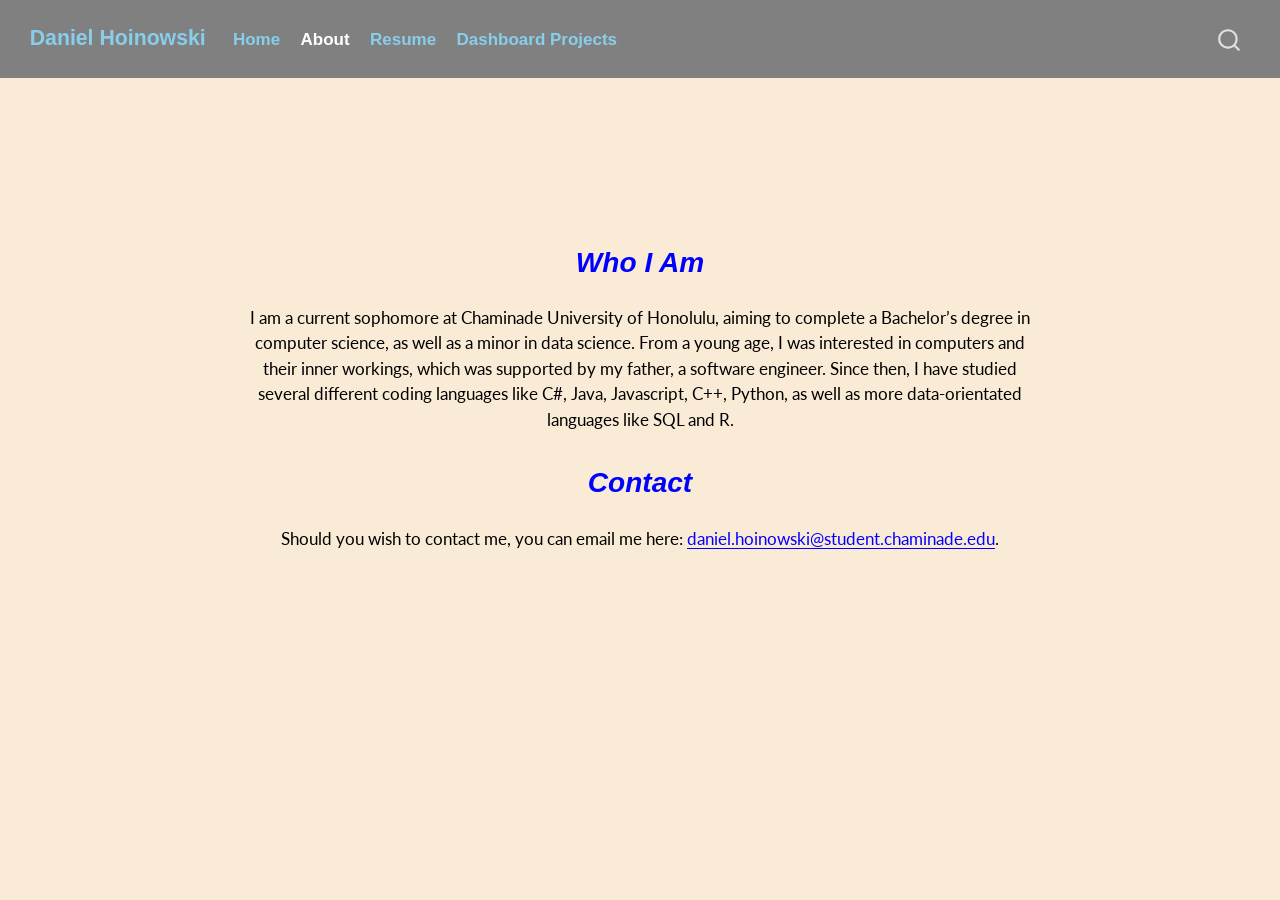
==== commit fb71dabe: "11/6 classwork" ====
--- a/docs/about.html
+++ b/docs/about.html
@@ -103,6 +103,10 @@
     <a class="nav-link" href="./resume.html"> 
 <span class="menu-text">Resume</span></a>
   </li>  
+  <li class="nav-item">
+    <a class="nav-link" href="http://dhoinowski3.github.io/dashboards"> 
+<span class="menu-text">Dashboard Projects</span></a>
+  </li>  
 </ul>
           </div> <!-- /navcollapse -->
             <div class="quarto-navbar-tools">
